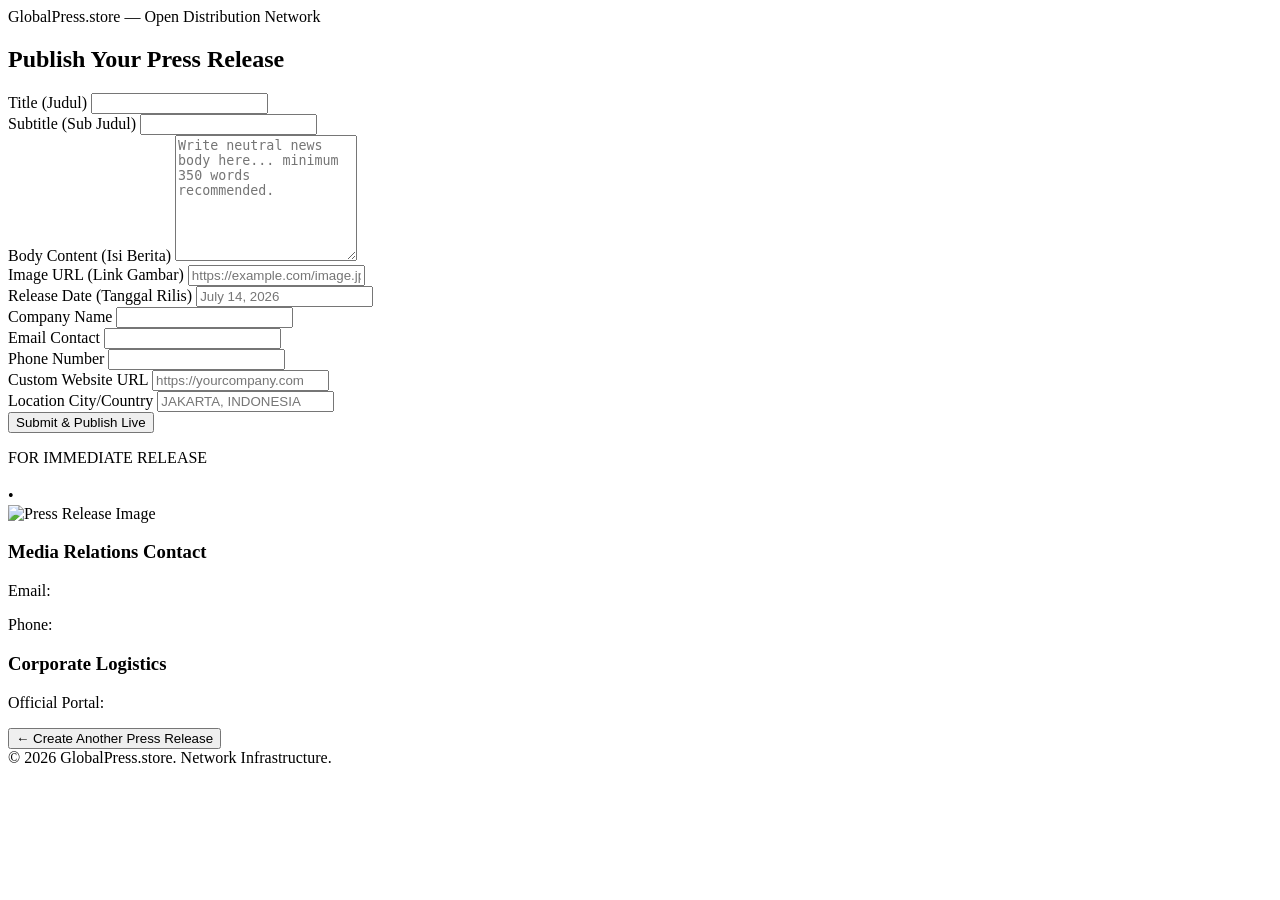
==== index.html @ 82aea1b5 "Add files via upload" ====
<!DOCTYPE html>
<html lang="en">
<head>
    <meta charset="UTF-8">
    <meta name="viewport" content="width=device-width, initial-scale=1.0">
    <title>GlobalPress.store | Distributed News Publisher</title>
    <meta name="description" content="Global independent press release publishing platform.">
    <!-- Tailwind CSS -->
    <script src="https://cdn.tailwindcss.com"></script>
    <link rel="stylesheet" href="style.css">
</head>
<body class="bg-gray-50 text-gray-900 font-sans antialiased">

    <!-- Header -->
    <header class="border-b bg-white uppercase tracking-widest text-xs py-5 text-center font-bold sticky top-0 z-50 shadow-sm">
        GlobalPress.store — Open Distribution Network
    </header>

    <!-- SECTION 1: FORM INPUT USER -->
    <section id="input-section" class="max-w-2xl mx-auto px-6 py-8 my-6 bg-white shadow-md rounded-lg border border-gray-100">
        <h2 class="text-xl font-bold mb-6 border-b pb-2 text-gray-800">Publish Your Press Release</h2>
        
        <form id="press-form" class="space-y-4">
            <div>
                <label class="block text-xs font-bold uppercase tracking-wider text-gray-700 mb-1">Title (Judul)</label>
                <input type="text" id="in-title" required class="w-full p-2 border rounded focus:ring-2 focus:ring-blue-500 outline-none">
            </div>
            
            <div>
                <label class="block text-xs font-bold uppercase tracking-wider text-gray-700 mb-1">Subtitle (Sub Judul)</label>
                <input type="text" id="in-subtitle" required class="w-full p-2 border rounded focus:ring-2 focus:ring-blue-500 outline-none">
            </div>

            <div>
                <label class="block text-xs font-bold uppercase tracking-wider text-gray-700 mb-1">Body Content (Isi Berita)</label>
                <textarea id="in-body" rows="8" required class="w-full p-2 border rounded focus:ring-2 focus:ring-blue-500 outline-none font-mono text-sm" placeholder="Write neutral news body here... minimum 350 words recommended."></textarea>
            </div>

            <div class="grid grid-cols-1 md:grid-cols-2 gap-4">
                <div>
                    <label class="block text-xs font-bold uppercase tracking-wider text-gray-700 mb-1">Image URL (Link Gambar)</label>
                    <input type="url" id="in-img" placeholder="https://example.com/image.jpg" class="w-full p-2 border rounded focus:ring-2 focus:ring-blue-500 outline-none">
                </div>
                <div>
                    <label class="block text-xs font-bold uppercase tracking-wider text-gray-700 mb-1">Release Date (Tanggal Rilis)</label>
                    <input type="text" id="in-date" placeholder="July 14, 2026" required class="w-full p-2 border rounded focus:ring-2 focus:ring-blue-500 outline-none">
                </div>
            </div>

            <div class="grid grid-cols-1 md:grid-cols-3 gap-4">
                <div>
                    <label class="block text-xs font-bold uppercase tracking-wider text-gray-700 mb-1">Company Name</label>
                    <input type="text" id="in-company" required class="w-full p-2 border rounded focus:ring-2 focus:ring-blue-500 outline-none">
                </div>
                <div>
                    <label class="block text-xs font-bold uppercase tracking-wider text-gray-700 mb-1">Email Contact</label>
                    <input type="email" id="in-email" required class="w-full p-2 border rounded focus:ring-2 focus:ring-blue-500 outline-none">
                </div>
                <div>
                    <label class="block text-xs font-bold uppercase tracking-wider text-gray-700 mb-1">Phone Number</label>
                    <input type="text" id="in-phone" required class="w-full p-2 border rounded focus:ring-2 focus:ring-blue-500 outline-none">
                </div>
            </div>

            <div class="grid grid-cols-1 md:grid-cols-2 gap-4 pt-2">
                <div>
                    <label class="block text-xs font-bold uppercase tracking-wider text-gray-700 mb-1">Custom Website URL</label>
                    <input type="url" id="in-web" placeholder="https://yourcompany.com" required class="w-full p-2 border rounded focus:ring-2 focus:ring-blue-500 outline-none">
                </div>
                <div>
                    <label class="block text-xs font-bold uppercase tracking-wider text-gray-700 mb-1">Location City/Country</label>
                    <input type="text" id="in-location" placeholder="JAKARTA, INDONESIA" required class="w-full p-2 border rounded focus:ring-2 focus:ring-blue-500 outline-none">
                </div>
            </div>

            <button type="submit" class="w-full bg-blue-600 hover:bg-blue-700 text-white font-bold py-3 px-4 rounded transition tracking-wide uppercase text-sm mt-4">
                Submit & Publish Live
            </button>
        </form>
    </section>

    <!-- SECTION 2: LIVE PRESS DISPLAY (Tersembunyi di awal, muncul setelah submit) -->
    <main id="output-section" class="max-w-3xl mx-auto px-4 py-8 my-6 bg-white shadow-sm rounded-lg border border-gray-100 hidden">
        <article>
            <p class="text-xs font-bold text-blue-600 uppercase tracking-wider mb-2">FOR IMMEDIATE RELEASE</p>
            
            <h1 id="view-title" class="text-3xl font-extrabold tracking-tight mb-2 text-gray-900 leading-tight"></h1>
            <h2 id="view-subtitle" class="text-lg text-gray-600 mb-6 font-normal italic leading-snug"></h2>
            
            <div class="text-xs text-gray-500 mb-6 font-medium flex items-center space-x-2">
                <span id="view-location" class="font-bold text-gray-700"></span>
                <span>&bull;</span>
                <span id="view-date"></span>
            </div>

            <!-- Wadah Gambar Otomatis -->
            <div id="view-img-container" class="mb-8 hidden">
                <img id="view-img" src="" alt="Press Release Image" class="w-full h-auto rounded-lg shadow-sm object-cover max-h-[420px]">
            </div>

            <!-- Isi Berita Utama -->
            <div id="view-body" class="space-y-5 leading-relaxed text-gray-800 text-base border-b pb-8 whitespace-pre-wrap"></div>

            <!-- Media Contact Section -->
            <section class="pt-6 text-sm grid grid-cols-1 md:grid-cols-2 gap-6">
                <div>
                    <h3 class="font-bold text-gray-950 uppercase tracking-wider text-xs mb-2">Media Relations Contact</h3>
                    <p id="view-company" class="font-semibold text-gray-800"></p>
                    <p class="text-gray-600">Email: <span id="view-email" class="text-blue-600"></span></p>
                    <p class="text-gray-600">Phone: <span id="view-phone"></span></p>
                </div>
                <div class="md:text-right">
                    <h3 class="font-bold text-gray-950 uppercase tracking-wider text-xs mb-2">Corporate Logistics</h3>
                    <p class="text-gray-600">Official Portal: <a id="view-web" href="" target="_blank" class="text-blue-600 hover:underline"></a></p>
                </div>
            </section>
        </article>
        
        <div class="mt-8 pt-6 border-t text-center">
            <button onclick="window.location.reload()" class="bg-gray-200 hover:bg-gray-300 text-gray-700 text-xs font-bold py-2 px-4 rounded transition">
                ← Create Another Press Release
            </button>
        </div>
    </main>

    <!-- Footer -->
    <footer class="text-center py-8 text-xs text-gray-400 border-t bg-white mt-12">
        &copy; 2026 GlobalPress.store. Network Infrastructure.
    </footer>

    <script src="script.js"></script>
</body>
</html>
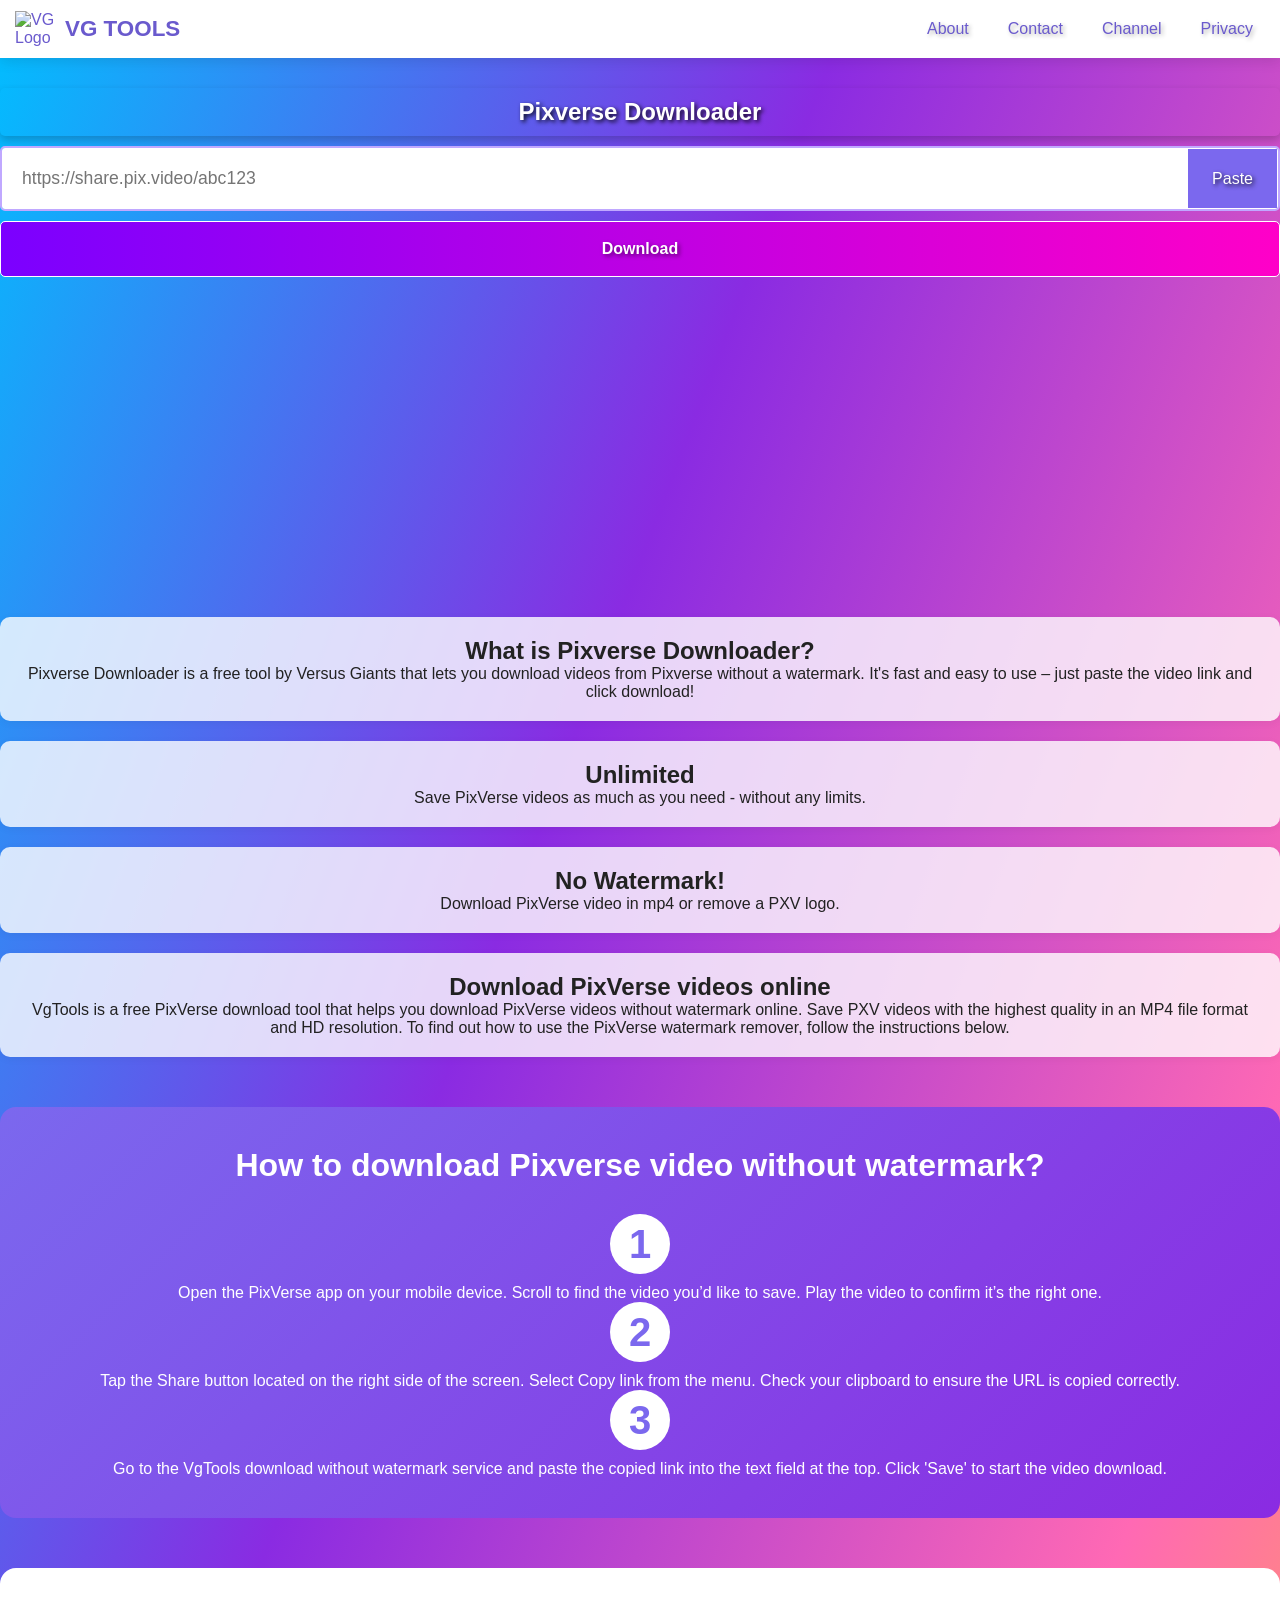
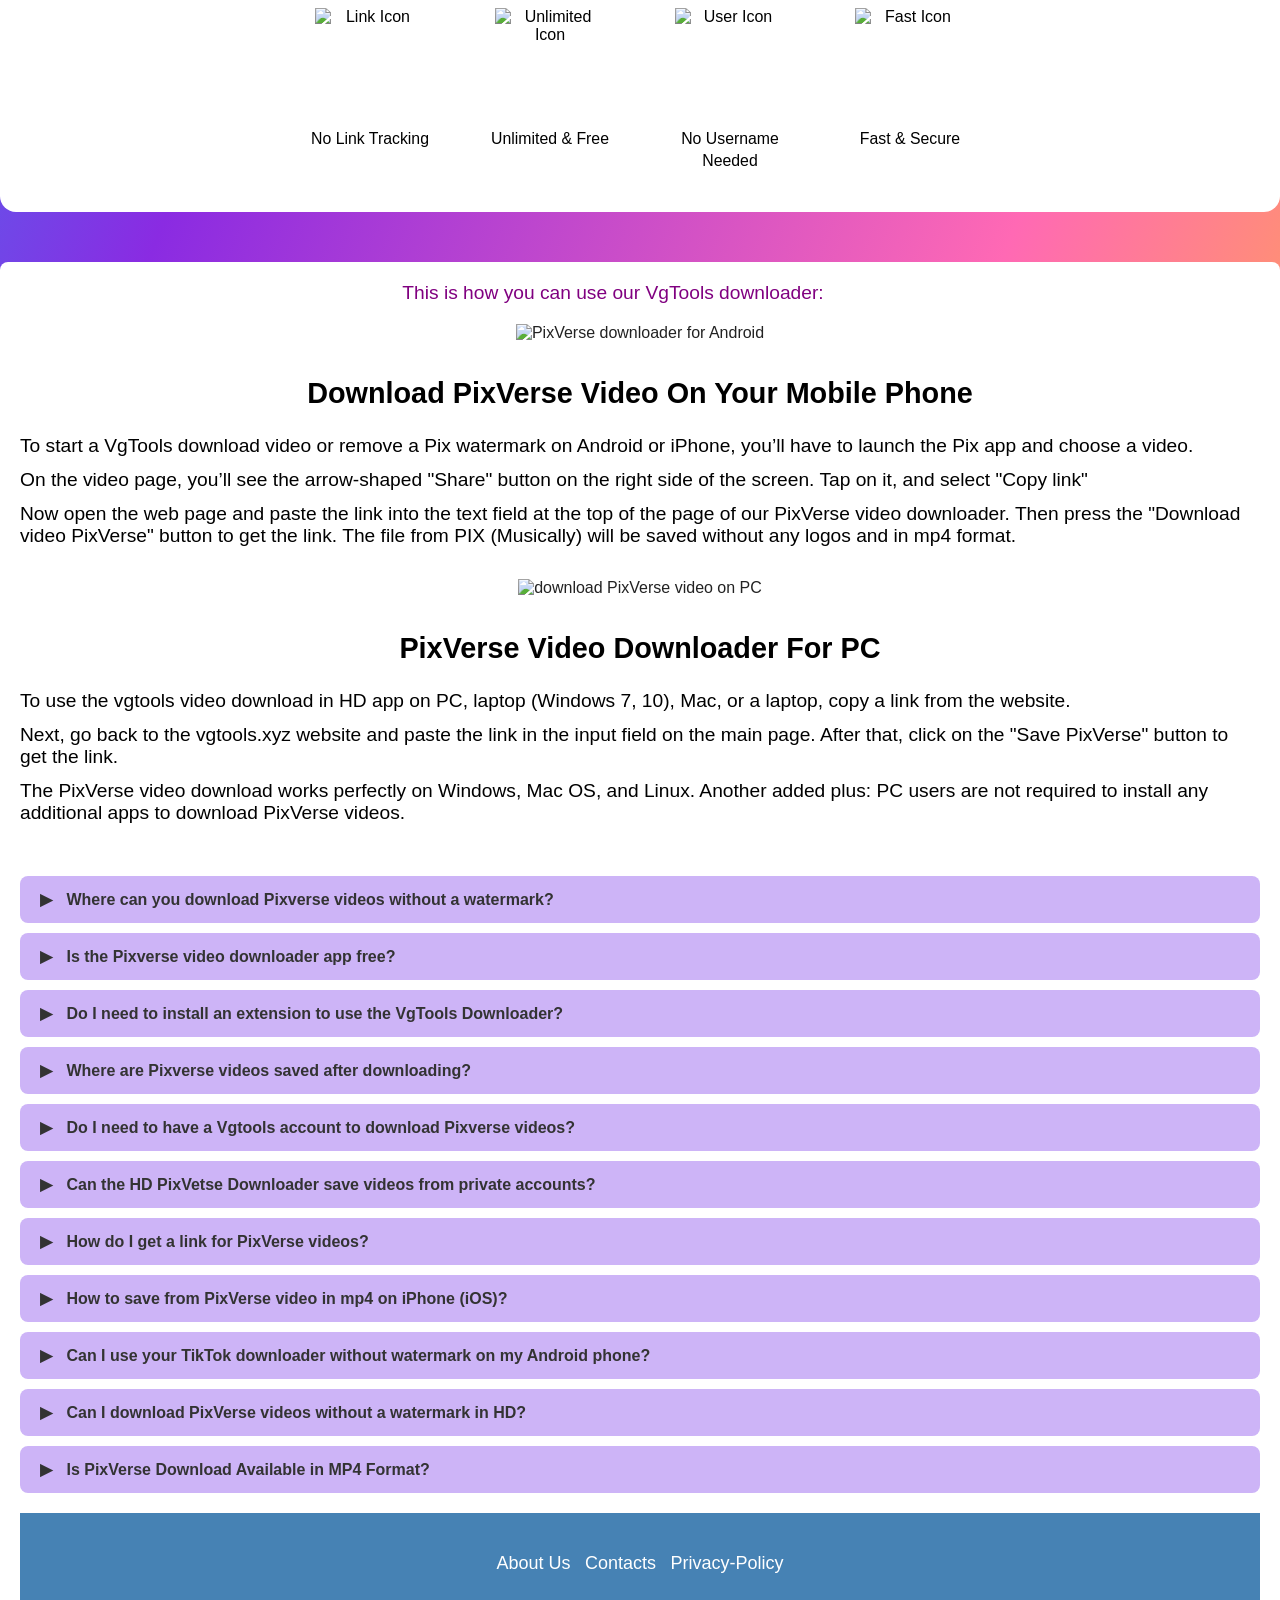
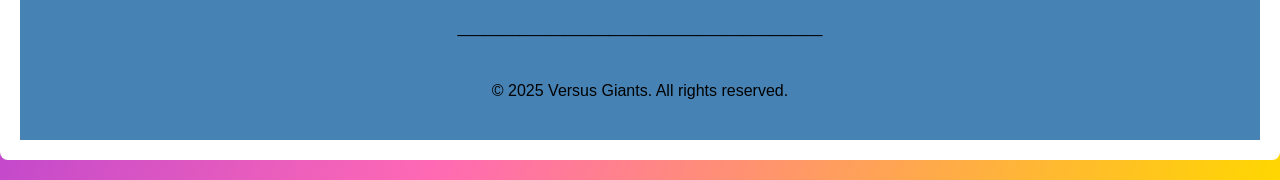
==== commit 21e9b48e: "Add files via upload" ====
--- a/index.html
+++ b/index.html
@@ -1,133 +1,233 @@
-<!DOCTYPE html>
-<html lang="en">
-<head>
-    <meta charset="UTF-8">
-    <meta name="viewport" content="width=device-width, initial-scale=1.0">
-    <title>GlobalPress.store | Distributed News Publisher</title>
-    <meta name="description" content="Global independent press release publishing platform.">
-    <!-- Tailwind CSS -->
-    <script src="https://cdn.tailwindcss.com"></script>
-    <link rel="stylesheet" href="style.css">
-</head>
-<body class="bg-gray-50 text-gray-900 font-sans antialiased">
-
-    <!-- Header -->
-    <header class="border-b bg-white uppercase tracking-widest text-xs py-5 text-center font-bold sticky top-0 z-50 shadow-sm">
-        GlobalPress.store — Open Distribution Network
-    </header>
-
-    <!-- SECTION 1: FORM INPUT USER -->
-    <section id="input-section" class="max-w-2xl mx-auto px-6 py-8 my-6 bg-white shadow-md rounded-lg border border-gray-100">
-        <h2 class="text-xl font-bold mb-6 border-b pb-2 text-gray-800">Publish Your Press Release</h2>
-        
-        <form id="press-form" class="space-y-4">
-            <div>
-                <label class="block text-xs font-bold uppercase tracking-wider text-gray-700 mb-1">Title (Judul)</label>
-                <input type="text" id="in-title" required class="w-full p-2 border rounded focus:ring-2 focus:ring-blue-500 outline-none">
-            </div>
-            
-            <div>
-                <label class="block text-xs font-bold uppercase tracking-wider text-gray-700 mb-1">Subtitle (Sub Judul)</label>
-                <input type="text" id="in-subtitle" required class="w-full p-2 border rounded focus:ring-2 focus:ring-blue-500 outline-none">
-            </div>
-
-            <div>
-                <label class="block text-xs font-bold uppercase tracking-wider text-gray-700 mb-1">Body Content (Isi Berita)</label>
-                <textarea id="in-body" rows="8" required class="w-full p-2 border rounded focus:ring-2 focus:ring-blue-500 outline-none font-mono text-sm" placeholder="Write neutral news body here... minimum 350 words recommended."></textarea>
-            </div>
-
-            <div class="grid grid-cols-1 md:grid-cols-2 gap-4">
-                <div>
-                    <label class="block text-xs font-bold uppercase tracking-wider text-gray-700 mb-1">Image URL (Link Gambar)</label>
-                    <input type="url" id="in-img" placeholder="https://example.com/image.jpg" class="w-full p-2 border rounded focus:ring-2 focus:ring-blue-500 outline-none">
-                </div>
-                <div>
-                    <label class="block text-xs font-bold uppercase tracking-wider text-gray-700 mb-1">Release Date (Tanggal Rilis)</label>
-                    <input type="text" id="in-date" placeholder="July 14, 2026" required class="w-full p-2 border rounded focus:ring-2 focus:ring-blue-500 outline-none">
-                </div>
-            </div>
-
-            <div class="grid grid-cols-1 md:grid-cols-3 gap-4">
-                <div>
-                    <label class="block text-xs font-bold uppercase tracking-wider text-gray-700 mb-1">Company Name</label>
-                    <input type="text" id="in-company" required class="w-full p-2 border rounded focus:ring-2 focus:ring-blue-500 outline-none">
-                </div>
-                <div>
-                    <label class="block text-xs font-bold uppercase tracking-wider text-gray-700 mb-1">Email Contact</label>
-                    <input type="email" id="in-email" required class="w-full p-2 border rounded focus:ring-2 focus:ring-blue-500 outline-none">
-                </div>
-                <div>
-                    <label class="block text-xs font-bold uppercase tracking-wider text-gray-700 mb-1">Phone Number</label>
-                    <input type="text" id="in-phone" required class="w-full p-2 border rounded focus:ring-2 focus:ring-blue-500 outline-none">
-                </div>
-            </div>
-
-            <div class="grid grid-cols-1 md:grid-cols-2 gap-4 pt-2">
-                <div>
-                    <label class="block text-xs font-bold uppercase tracking-wider text-gray-700 mb-1">Custom Website URL</label>
-                    <input type="url" id="in-web" placeholder="https://yourcompany.com" required class="w-full p-2 border rounded focus:ring-2 focus:ring-blue-500 outline-none">
-                </div>
-                <div>
-                    <label class="block text-xs font-bold uppercase tracking-wider text-gray-700 mb-1">Location City/Country</label>
-                    <input type="text" id="in-location" placeholder="JAKARTA, INDONESIA" required class="w-full p-2 border rounded focus:ring-2 focus:ring-blue-500 outline-none">
-                </div>
-            </div>
-
-            <button type="submit" class="w-full bg-blue-600 hover:bg-blue-700 text-white font-bold py-3 px-4 rounded transition tracking-wide uppercase text-sm mt-4">
-                Submit & Publish Live
-            </button>
-        </form>
-    </section>
-
-    <!-- SECTION 2: LIVE PRESS DISPLAY (Tersembunyi di awal, muncul setelah submit) -->
-    <main id="output-section" class="max-w-3xl mx-auto px-4 py-8 my-6 bg-white shadow-sm rounded-lg border border-gray-100 hidden">
-        <article>
-            <p class="text-xs font-bold text-blue-600 uppercase tracking-wider mb-2">FOR IMMEDIATE RELEASE</p>
-            
-            <h1 id="view-title" class="text-3xl font-extrabold tracking-tight mb-2 text-gray-900 leading-tight"></h1>
-            <h2 id="view-subtitle" class="text-lg text-gray-600 mb-6 font-normal italic leading-snug"></h2>
-            
-            <div class="text-xs text-gray-500 mb-6 font-medium flex items-center space-x-2">
-                <span id="view-location" class="font-bold text-gray-700"></span>
-                <span>&bull;</span>
-                <span id="view-date"></span>
-            </div>
-
-            <!-- Wadah Gambar Otomatis -->
-            <div id="view-img-container" class="mb-8 hidden">
-                <img id="view-img" src="" alt="Press Release Image" class="w-full h-auto rounded-lg shadow-sm object-cover max-h-[420px]">
-            </div>
-
-            <!-- Isi Berita Utama -->
-            <div id="view-body" class="space-y-5 leading-relaxed text-gray-800 text-base border-b pb-8 whitespace-pre-wrap"></div>
-
-            <!-- Media Contact Section -->
-            <section class="pt-6 text-sm grid grid-cols-1 md:grid-cols-2 gap-6">
-                <div>
-                    <h3 class="font-bold text-gray-950 uppercase tracking-wider text-xs mb-2">Media Relations Contact</h3>
-                    <p id="view-company" class="font-semibold text-gray-800"></p>
-                    <p class="text-gray-600">Email: <span id="view-email" class="text-blue-600"></span></p>
-                    <p class="text-gray-600">Phone: <span id="view-phone"></span></p>
-                </div>
-                <div class="md:text-right">
-                    <h3 class="font-bold text-gray-950 uppercase tracking-wider text-xs mb-2">Corporate Logistics</h3>
-                    <p class="text-gray-600">Official Portal: <a id="view-web" href="" target="_blank" class="text-blue-600 hover:underline"></a></p>
-                </div>
-            </section>
-        </article>
-        
-        <div class="mt-8 pt-6 border-t text-center">
-            <button onclick="window.location.reload()" class="bg-gray-200 hover:bg-gray-300 text-gray-700 text-xs font-bold py-2 px-4 rounded transition">
-                ← Create Another Press Release
-            </button>
-        </div>
-    </main>
-
-    <!-- Footer -->
-    <footer class="text-center py-8 text-xs text-gray-400 border-t bg-white mt-12">
-        &copy; 2026 GlobalPress.store. Network Infrastructure.
-    </footer>
-
-    <script src="script.js"></script>
-</body>
-</html>
+<!DOCTYPE html>
+<html lang="en">
+<head>
+  <meta charset="UTF-8" />
+  <meta name="viewport" content="width=device-width, initial-scale=1.0"/>
+
+<!-- Script Google AdSense -->
+  <script async src="https://pagead2.googlesyndication.com/pagead/js/adsbygoogle.js?client=ca-pub-6047225879376736"
+      crossorigin="anonymous"></script>
+
+<!-- Favicon dasar -->
+<link rel="icon" type="image/png" sizes="32x32" href="favicon-32x32.png">
+<link rel="icon" type="image/png" sizes="16x16" href="favicon-16x16.png">
+
+<!-- Untuk Apple devices -->
+<link rel="apple-touch-icon" sizes="180x180" href="apple-touch-icon.png">
+
+<!-- Untuk browser modern (rekomendasi) -->
+<link rel="shortcut icon" href="favicon.ico" type="image/x-icon">
+
+  <title>PixVerse Downloader</title>
+  <link rel="stylesheet" href="style.css"/>
+</head>
+<body>
+  <header class="navbar">
+    <div class="left-nav">
+      <img src="images/logo.png" alt="VG Logo" class="logo-img"/>
+      <div class="logo">VG TOOLS</div>
+    </div>
+      <div class="menu-toggle" onclick="toggleMenu()">☰</div>
+    <div class="menu" id="navMenu">
+      <a href="about.html" data-i18n="menu.about">About</a>
+      <a href="contact.html" data-i18n="menu.contact">Contact</a>
+      <a href="channel.html" data-i18n="menu.channel">Channel</a>
+      <a href="privacy.html"
+data-i18n="menu.privacy">Privacy</a>
+    </div>
+  </header>
+
+<main>
+  <h1 data-i18n="title" style="text-align:center;">PixVerse Downloader</h1>
+
+<div class="input-group animate-slide">
+    <input type="text" id="linkInput" placeholder="https://share.pix.video/abc123" />
+    <button onclick="pasteLink()" data-i18n="btn.paste">Paste</button>
+</div>
+  <button class="download-btn animate-fade" onclick="startDownload()" data-i18n="btn.download">Download</button>
+
+  <!-- Description Blok dipisahkan rapi -->
+  <div class="description-block">
+    <h2>What is Pixverse Downloader?</h2>
+    <p>Pixverse Downloader is a free tool by Versus Giants that lets you download videos from Pixverse without a watermark. It's fast and easy to use – just paste the video link and click download!</p>
+  </div>
+
+  <div class="description-block">
+    <h2>Unlimited</h2>
+    <p>Save PixVerse videos as much as you need - without any limits.</p>
+  </div>
+
+  <div class="description-block">
+    <h2>No Watermark!</h2>
+    <p>Download PixVerse video in mp4 or remove a PXV logo.</p>
+  </div>
+
+  <div class="description-block">
+    <h2>Download PixVerse videos online</h2>
+    <p>VgTools is a free PixVerse download tool that helps you download PixVerse videos without watermark online. Save PXV videos with the highest quality in an MP4 file format and HD resolution. To find out how to use the PixVerse watermark remover, follow the instructions below.</p>
+  </div>
+</main>
+
+
+    <!-- FAQ Accordion -->
+<!-- How-to Section -->
+<section class="howto-section steps"> <!-- Ditambahkan kelas 'steps' -->
+  <h2 class="howto-title">How to download Pixverse video without watermark?</h2>
+  <div class="howto-steps">
+    <div class="step">
+      <div class="step-number">1</div>
+      <p>Open the PixVerse app on your mobile device. Scroll to find the video you’d like to save. Play the video to confirm it’s the right one.</p>
+    </div>
+    <div class="step">
+      <div class="step-number">2</div>
+      <p>Tap the Share button located on the right side of the screen. Select Copy link from the menu. Check your clipboard to ensure the URL is copied correctly.</p>
+    </div>
+    <div class="step">
+      <div class="step-number">3</div>
+      <p>Go to the VgTools download without watermark service and paste the copied link into the text field at the top. Click 'Save' to start the video download.</p>
+    </div>
+  </div>
+</section>
+
+<section class="howto-section icons">
+    <div class="howto-icons">
+        <div class="icon-info">
+            <img src="images/link.svg" alt="Link Icon" loading="lazy" />  
+            <p class="icon-text">No Link Tracking</p>
+        </div>
+        
+        <div class="icon-info">
+            <img src="images/price.svg" alt="Unlimited Icon" height="110" width="110" loading="lazy" />
+            <p>Unlimited & Free</p>
+        </div>
+        
+        <div class="icon-info">
+            <img src="images/images-gallery.svg" alt="User Icon" height="110" width="110" loading="lazy" />
+            <p>No Username Needed</p>
+        </div>
+        
+        <div class="icon-info">
+            <img src="images/images-power.svg" alt="Fast Icon" height="110" width="110" loading="lazy" />
+            <p>Fast & Secure</p>
+        </div>
+    </div>
+</section>
+
+<!-- Kode yang ingin Anda tambahkan -->
+<div class="main__content">
+    <div class="main__content__container">
+        <div class="info-arrow">
+            This is how you can use our VgTools downloader:                                                                    <img src="images/infoarrow.svg" alt="" width="54">
+        </div>
+    </div>
+
+ <div class="main__content__container u-m-bottom d-flex">
+    <div class="d-flex align-items-center text--image">
+        <div class="flex-1 image__wrapper">
+            <img src="images/download.svg" loading="lazy" width="416" height="289" alt="PixVerse downloader for Android">
+        </div>
+    </div>
+    <div class="u-smaller-text flex-1 align-items-center text text--text">
+        <h3>Download PixVerse video on your mobile phone</h3>
+        <p>To start a VgTools download video or remove a Pix watermark on Android or iPhone, you’ll have to launch the Pix app and choose a video.</p>
+        <p>On the video page, you’ll see the arrow-shaped "Share" button on the right side of the screen. Tap on it, and select "Copy link"</p>
+        <p>Now open the web page and paste the link into the text field at the top of the page of our PixVerse video downloader. Then press the "Download video PixVerse" button to get the link. The file from PIX (Musically) will be saved without any logos and in mp4 format.</p>
+    </div>
+</div>
+
+<div class="main__content__container u-m-bottom d-flex">
+    <div class="d-flex align-items-center text--image">
+        <div class="flex-1 image__wrapper">
+            <img src="images/video.svg" loading="lazy" width="368" height="321" alt="download PixVerse video on PC">
+        </div>
+    </div>
+    <div class="u-smaller-text flex-1 align-items-center text text--text">
+        <h3>PixVerse video downloader for PC</h3>
+        <p>To use the vgtools video download in HD app on PC, laptop (Windows 7, 10), Mac, or a laptop, copy a link from the website.</p>
+        <p>Next, go back to the vgtools.xyz website and paste the link in the input field on the main page. After that, click on the "Save PixVerse" button to get the link.</p>
+        <p>The PixVerse video download works perfectly on Windows, Mac OS, and Linux. Another added plus: PC users are not required to install any additional apps to download PixVerse videos.</p>
+    </div>
+</div>
+
+    <div class="faq-section">
+      <input type="checkbox" class="faq-drawer" id="faq-0" hidden>
+      <label class="faq-drawer__title accordion" for="faq-0"><span class="arrow">▶</span> Where can you download Pixverse videos without a watermark?</label>
+      <div class="faq-drawer__content">When you save a Pixverse HD MP4, the file will be stored in your browser’s default download folder.</div>
+
+      <input type="checkbox" class="faq-drawer" id="faq-1" hidden>
+      <label class="faq-drawer__title accordion" for="faq-1"><span class="arrow">▶</span> Is the Pixverse video downloader app free?</label>
+      <div class="faq-drawer__content">Pixverse video MP4 downloads are 100% free. Ads help keep the service running.
+</div>
+
+      <input type="checkbox" class="faq-drawer" id="faq-2" hidden>
+      <label class="faq-drawer__title accordion" for="faq-2"><span class="arrow">▶</span> Do I need to install an extension to use the VgTools Downloader?</label>
+      <div class="faq-drawer__content">Absolutely not. To start VgTools video download and remove the Pixverse watermark online, all you need is a link. Paste it into the input field and select the appropriate format for conversion. Our vgtools pixverse video downloader and watermark remover app will do the rest.
+</div>
+
+     <input type="checkbox" class="faq-drawer" id="faq-3" hidden>
+      <label class="faq-drawer__title accordion" for="faq-3"><span class="arrow">▶</span> Where are Pixverse videos saved after downloading?</label>
+      <div class="faq-drawer__content">When you save from Pixverse videos without a watermark, they are typically saved to your browser’s default download location. You can change the destination folder in your browser settings.</div>
+
+      <input type="checkbox" class="faq-drawer" id="faq-4" hidden>
+      <label class="faq-drawer__title accordion" for="faq-4"><span class="arrow">▶</span> Do I need to have a Vgtools account to download Pixverse videos?</label>
+      <div class="faq-drawer__content">No, you do not need a Vgtools account. You can save PixVerse videos without a watermark using just a link. Paste it into the input field at the top of the page and click 'Download.' Our PixVerse downloader will remove the watermark, and the video will be ready in seconds.</div>
+
+      <input type="checkbox" class="faq-drawer" id="faq-5" hidden>
+      <label class="faq-drawer__title accordion" for="faq-5"><span class="arrow">▶</span> Can the HD PixVetse Downloader save videos from private accounts?</label>
+      <div class="faq-drawer__content">Our PixVerse downloader without watermark website can neither access the content of private accounts nor save the Tik Tok videos without watermarks from there. The account must be set on public, for videos to be saved.</div>
+
+      <input type="checkbox" class="faq-drawer" id="faq-6" hidden>
+      <label class="faq-drawer__title accordion" for="faq-6"><span class="arrow">▶</span> How do I get a link for PixVerse videos?</label>
+      <div class="faq-drawer__content">Open the PixVerse app and select the video you’d like to save. Click "Share" and then "Copy Link". Your PixVerse download video URL will be ready on your clipboard.</div>
+      
+      <input type="checkbox" class="faq-drawer" id="faq-7" hidden>
+      <label class="faq-drawer__title accordion" for="faq-7"><span class="arrow">▶</span> How to save from PixVerse video in mp4 on iPhone (iOS)?</label>
+      <div class="faq-drawer__content">Due to Apple's Privacy Policy, you cannot download pixverse without watermark videos to your iPhone starting from iOS 12 and below. An iOS update to the latest version is needed to use Safari and launch the Pixverse video download process and convert PixVerse to mp4.</div>
+      
+      <input type="checkbox" class="faq-drawer" id="faq-8" hidden>
+      <label class="faq-drawer__title accordion" for="faq-8"><span class="arrow">▶</span> Can I use your TikTok downloader without watermark on my Android phone?</label>
+      <div class="faq-drawer__content">Yes, you can use vgtools to download PixVerse on Android phone with our PixVerse watermark remover website. Our pixverse downloader service is 100 % free, fast and constantly updated.</div>
+      
+      <input type="checkbox" class="faq-drawer" id="faq-9" hidden>
+      <label class="faq-drawer__title accordion" for="faq-9"><span class="arrow">▶</span> Can I download PixVerse videos without a watermark in HD?</label>
+      <div class="faq-drawer__content">Yes! vgtools.xyz offers the highest resolution PixVerse video downloads without watermarks. If a Full HD or higher resolution video is available, you’ll receive a link to save high-quality PixVerse videos without watermarks. You can also download photos using our free PixVerse watermark remover.</div>
+      
+    <input type="checkbox" class="faq-drawer" id="faq-10" hidden>
+    <label class="faq-drawer__title accordion" for="faq-10"><span class="arrow">▶</span> Is PixVerse Download Available in MP4 Format?</label>
+    <div class="faq-drawer__content">
+      Yes, with vgtools.xyz, Pix Verse video download is available in MP4 format. Use our vgtools downloader without watermark to save videos in HD quality.
+    </div>
+  </div> <!-- Penutup .faq-section -->
+
+  <script src="script.js"></script>
+
+<footer class="footer">
+  <div class="footer-inner">
+    <div class="footer-links">
+      <a href="about.html">About Us</a>
+      <a href="contact.html">Contacts</a>
+      <a href="privacy.html">Privacy-Policy</a>
+    </div>
+    <p class="footer-copy">_________________________________________</p>
+    <p class="footer-copy">© 2025 Versus Giants. All rights reserved.</p>
+  </div>
+</footer>
+<script>
+  const icons = document.querySelectorAll('.icon-info');
+
+  const observer = new IntersectionObserver((entries) => {
+    entries.forEach(entry => {
+      if (entry.isIntersecting) {
+        entry.target.classList.add('animate');
+        observer.unobserve(entry.target); // satu kali animasi
+      }
+    });
+  }, {
+    threshold: 0.3
+  });
+
+  icons.forEach(icon => observer.observe(icon));
+</script>
+
+</body>
+</html>
--- a/style.css
+++ b/style.css
@@ -0,0 +1,498 @@
+/* Global Reset & Base */
+* {
+  box-sizing: border-box;
+  margin: 0;
+  padding: 0;
+  font-family: 'Segoe UI', sans-serif;
+}
+
+body {
+  background: linear-gradient(to bottom right, #00bfff, #8a2be2, #ff69b4, #ffd700);
+  color: #222;
+  margin: 0;
+  padding: 0; /* Hapus padding supaya footer bisa full */
+}
+
+/* Navbar */
+.navbar {
+  display: flex;
+  justify-content: space-between;
+  align-items: center;
+  background-color: #fff;
+  padding: 10px 15px;
+  border-radius: 0;
+  box-shadow: 0 4px 12px rgba(0,0,0,0.1);
+  margin-bottom: 30px;
+  color: #6a5acd;
+}
+
+.left-nav {
+  display: flex;
+  align-items: center;
+}
+
+.logo-img {
+  width: 40px;
+  margin-right: 10px;
+}
+
+.logo {
+  font-size: 1.4rem;
+  font-weight: bold;
+}
+
+.menu-toggle {
+  font-size: 24px;
+  cursor: pointer;
+  display: none;
+}
+
+/* Navigation Menu */
+.menu {
+  display: flex;
+  gap: 15px;
+}
+
+.menu a {
+  color: #6a5acd;
+  text-decoration: none;
+  text-shadow: 2px 2px 4px rgba(0, 0, 0, 0.3);
+  padding: 10px 12px;
+  border-radius: 6px;
+  transition: background 0.3s;
+}
+
+.menu a:hover {
+  background-color: rgba(255, 255, 255, 0.2);
+}
+
+/* Title & Subtitle */
+main h1 {
+  font-size: 1.5rem;
+  color: #fff;
+  margin-bottom: 10px;
+  padding: 10px; /* Tambahkan padding untuk ruang dalam */
+  border-radius: 5px; /* Sudut membulat */
+  text-shadow: 2px 2px 4px rgba(0, 0, 0, 0.9); /* Bayangan pada teks */
+  box-shadow: 0 4px 8px rgba(0, 0, 0, 0.2); /* Bayangan hitam */
+}
+
+.subtitle {
+  font-size: 1.1rem;
+  margin-bottom: 30px;
+  color: #333;
+}
+
+.input-group {
+  display: flex; /* Memastikan elemen berada dalam satu baris */
+  border: 2px solid #c0a8ff; /* Border untuk semua elemen */
+  border-radius: 5px; /* Sudut membulat */
+  overflow: hidden; /* Memastikan tombol tidak keluar dari batas */
+}
+
+.input-group input {
+  flex: 1; /* Input mengisi ruang yang ada */
+  padding: 20px; /* Padding dalam input */
+  border: none; /* Menghilangkan border default */
+  font-size: 1.1rem;
+}
+
+.input-group button {
+  padding: 20px 24px; /* Padding untuk tombol */
+  background-color: #7b68ee;
+  color: white;
+  text-shadow: 2px 2px 4px rgba(0, 0, 0, 0.8);
+  border: 1px solid #fff; /* Menghilangkan border default */
+  cursor: pointer; /* Menampilkan pointer saat hover */
+  transition: background 0.3s;
+  font-size: 1rem;
+}
+
+.input-group button:hover {
+  background-color: #9370db; /* Warna tombol saat hover */
+}
+
+/* Download Button */
+.download-btn {
+  background-color: #6a0dad;
+  color: #fff;
+  text-shadow: 2px 2px 4px rgba(0, 0, 0, 0.5); /* Bayangan pada teks */
+  padding: 20px 24px;
+  border: 1px solid #fff;
+  border-radius: 0;
+  cursor: pointer;
+  font-size: 1rem;
+  transition: background 0.3s;
+  margin-top: 10px;
+  margin-bottom: 320px;
+}
+
+.download-btn:hover {
+  background-color: #8a2be2;
+}
+
+/* Text and Descriptions */
+.tutor-text {
+  margin-top: 10px;
+  margin-bottom: 20px;
+  font-size: 1rem;
+  color: #444;
+}
+
+.description-block {
+  background-color: rgba(255, 255, 255, 0.8);
+  padding: 20px;
+  margin: 20px 0;
+  border-radius: 10px;
+  box-shadow: 0 2px 8px rgba(0,0,0,0.05);
+}
+
+.faq-section {
+  margin-top: 40px;
+}
+
+.faq-drawer__title {
+  display: block;
+  font-weight: bold;
+  background-color: #cdb4f7;
+  color: #333;
+  padding: 14px 20px;
+  margin-top: 10px;
+  border-radius: 8px;
+  cursor: pointer;
+  transition: background 0.3s;
+}
+
+.faq-drawer__title:hover {
+  background-color: #b296f3;
+}
+
+.faq-drawer__content {
+  padding: 15px 20px;
+  background: #f7f0ff;
+  margin-top: 5px;
+  border-radius: 8px;
+  display: none;
+  line-height: 1.6;
+}
+
+.faq-drawer:checked + .faq-drawer__title + .faq-drawer__content {
+  display: block;
+}
+
+.arrow {
+  margin-right: 10px;
+}
+
+/* Footer Styling - Perbaikan */
+.footer {
+  width: 100%;
+  background-color: #4682B4; /* Warna gelap profesional */
+  color: white;
+  text-align: center;
+  padding: 40px 20px;
+  margin: 0;
+  margin-top: 20px;
+  box-sizing: border-box;
+}
+
+.footer-links {
+  margin-bottom: 30px;
+}
+
+.footer-links a {
+  color: #ffffff;
+  display: inline;
+  text-decoration: none;
+  font-size: 18px;
+  margin: 5px;
+}
+
+.footer-links a:hover {
+  color: #00ffff;
+  text-decoration: underline;
+  transition: all 0.2s ease;
+}
+
+.footer-copy {
+  font-size: 16px;
+  color: #000000;
+  margin-top: 45px;
+}
+
+/* Responsive */
+@media (max-width: 768px) {
+  .menu {
+    flex-direction: column;
+    display: none;
+  }
+  .menu-toggle {
+    display: block;
+  }
+  .menu.active {
+    display: flex;
+  }
+}
+.center-text {
+  text-align: center;
+}
+
+.description-block h2, .description-block p {
+  text-align: center;
+}
+
+@media (max-width: 768px) {
+  .input-group {
+    flex-direction: column;
+  }
+
+  .input-group input,
+  .input-group button {
+    width: 100%;
+  }
+
+  .download-btn {
+    width: 100%;
+  }
+}
+.howto-section {
+  /* Untuk section pertama, kita akan mengubah ini menggunakan kelas spesifik */
+  padding: 40px 20px;
+  border-radius: 16px;
+  margin: 50px 0;
+  text-align: center; /* Tetap */
+}
+
+.howto-title {
+  font-size: 2rem;
+  margin-bottom: 30px;
+  font-weight: bold;
+}
+
+/* Section untuk langkah-langkah dengan background biru dan text putih */
+.howto-section.steps {
+  background: linear-gradient(135deg, #7b68ee, #8a2be2); /* Gradient biru */
+  color: white; /* Teks putih */
+}
+
+/* Special styling untuk angka langkah */
+.step-number {
+  background: white; /* Background putih untuk nomor */
+  color: #7b68ee; /* Teks biru untuk nomor */
+  font-size: 2.5rem;
+  width: 60px;
+  height: 60px;
+  line-height: 60px;
+  border-radius: 50%;
+  margin: 0 auto 10px;
+  font-weight: bold;
+}
+
+/* Kembali ke styling default untuk langkah-langkah */
+.step p {
+  color: white; /* Teks langkah putih */
+  font-size: 1rem;
+}
+
+/* Section untuk ikon dengan background putih dan text hitam */
+.howto-section.icons {
+    background-color: white; /* Background putih */
+    color: black; /* Teks hitam */
+    padding: 40px 20px; /* Padding untuk section icons */
+}
+
+.howto-icons {
+    display: flex;
+    flex-wrap: wrap; /* Agar elemen bisa membungkus */
+    justify-content: center; /* Menyelaraskan secara horizontal */
+    gap: 30px; /* Jarak antar icon-info */
+}
+
+.icon-info {
+    display: flex;
+    flex-direction: column;
+    align-items: center; 
+    width: 150px; /* Lebar ikon info */
+    text-align: center; /* Menyelaraskan teks di tengah */
+}
+
+.icon-info img {
+    width: 110px; /* Ukuran gambar */
+    height: 110px; /* Ukuran gambar */
+    margin-bottom: 10px; /* Jarak antara gambar dan teks */
+}
+
+.icon-info p {
+    font-size: 0.99rem; /* Ukuran font untuk teks */
+    color: black; /* Teks hitam */
+    line-height: 1.4; /* Jarak antar baris untuk teks lebih rapi */
+    margin: 0; /* Menghapus margin default */
+    padding: 0 10px; /* Padding horizontal untuk teks */
+}
+
+.main__content {
+    margin: 20px 0; /* Jarak di bagian atas dan bawah konten utama */
+    padding: 20px; /* Padding untuk konten utama */
+    background-color: #fff; /* Latar belakang putih untuk konten utama */
+    border-radius: 8px; /* Membuat sudut konten utama melengkung */
+}
+
+/* Container untuk setiap bagian konten */
+.main__content__container {
+    display: flex;
+    flex-direction: column; /* Mengubah arah ke kolom */
+    align-items: center; /* Untuk menyelaraskan elemen di tengah secara horizontal */
+    margin-bottom: 20px; /* Jarak antara setiap konten */
+}
+
+/* Teks dengan judul besar dan warna hitam */
+.u-smaller-text {
+    font-size: 1rem; /* Ukuran font normal untuk deskripsi */
+    color: black; /* Teks berwarna hitam */
+}
+
+/* Mengubah ukuran font untuk judul */
+.u-smaller-text h3 {
+    font-size: 1.8rem; /* Ukuran huruf lebih besar untuk judul */
+    text-transform: capitalize; /* Mengubah huruf pertama dari setiap kata menjadi huruf besar */
+    margin-bottom: 25px; /* Menghilangkan margin default */
+    text-align: center; /* Menengahkan teks */
+}
+
+/* Teks deskripsi */
+.u-smaller-text p {
+    font-size: 1.2rem; /* Ukuran font sedikit lebih besar untuk deskripsi */
+    margin-bottom: 12px; /* Menambah jarak antara bait deskripsi */
+}
+
+/* Gaya untuk gambar dalam konten */
+.image__wrapper {
+    margin-bottom: 35px; /* Jarak di bawah gambar */
+}
+
+.image__wrapper img {
+    max-width: 100%; /* Gambar tidak lebih lebar dari kontainer */
+    height: auto; /* Rasio gambar tetap terjaga */
+}
+
+/* Gaya untuk info-arrow */
+.info-arrow {
+    color: #800080; /* Warna ungu */
+    font-size: 1.2rem; /* Ukuran font untuk teks arrow */
+    display: flex;
+    align-items: center; /* Tengah secara vertikal */
+}
+
+/* Responsivitas untuk layar kecil */
+@media (max-width: 768px) {
+    .howto-icons {
+        flex-direction: column; /* Mengubah ke kolom pada layar kecil */
+        align-items: center; /* Memusatkan konten secara horizontal */
+    }
+}
+
+/* Menambahkan animasi untuk ikon */
+.icon-info:nth-child(1) { animation-delay: 0.1s; }
+.icon-info:nth-child(2) { animation-delay: 0.2s; }
+.icon-info:nth-child(3) { animation-delay: 0.3s; }
+.icon-info:nth-child(4) { animation-delay: 0.4s; }
+
+@keyframes fadeSlideUp {
+  to {
+    opacity: 1;
+    transform: translateY(0);
+  }
+}
+html, body {
+  margin: 0;
+  padding: 0;
+  width: 100%;
+}
+.input-section {
+  text-align: center;
+  margin: 40px auto;
+  max-width: 400px;
+}
+
+.url-input {
+  width: 100%;
+  padding: 15px;
+  font-size: 16px;
+  border: none;
+  border-radius: 12px;
+  margin-bottom: 15px;
+  background: #f0f0f0;
+}
+
+.paste-btn,
+.download-btn {
+  width: 100%;
+  padding: 18px;
+  font-size: 16px;
+  border: 1px solid #fff;
+  border-radius: 5px;
+  margin-top: 10px;
+  background: linear-gradient(to right, #7b00ff, #ff00c8);
+  color: white;
+  font-weight: bold;
+}
+
+
+/* === Enhanced Visible Shimmer Animation for Download Button === */
+/* === Tambahan shimmer animasi tanpa ubah warna tombol === */
+.download-btn {
+  position: relative;
+  overflow: hidden;
+  z-index: 1;
+}
+
+.download-btn::before {
+  content: "";
+  position: absolute;
+  top: 0;
+  left: -75%;
+  width: 50%;
+  height: 100%;
+  background: linear-gradient(
+    120deg,
+    rgba(255, 255, 255, 0.15) 0%,
+    rgba(255, 255, 255, 0.4) 50%,
+    rgba(255, 255, 255, 0.15) 100%
+  );
+  transform: skewX(-20deg);
+  animation: shimmer-slide 2.5s infinite;
+  pointer-events: none;
+  z-index: 0;
+}
+
+@keyframes shimmer-slide {
+  0% { left: -75%; }
+  100% { left: 125%; }
+}
+
+/* === Karakter animasi 3D kecil menekan tombol === */
+.download-character {
+  position: absolute;
+  bottom: 80px;
+  left: 50%;
+  transform: translateX(-50%);
+  width: 80px;
+  height: auto;
+  animation: bounce 1.8s infinite;
+  z-index: 5;
+}
+
+@keyframes bounce {
+  0%, 100% { transform: translateX(-50%) translateY(0); }
+  50% { transform: translateX(-50%) translateY(-10px); }
+}
+.icon-info {
+  opacity: 0;
+  transform: translateY(30px);
+  transition: all 0.6s ease-in-out;
+}
+
+.icon-info.animate {
+  opacity: 1;
+  transform: translateY(0);
+}
